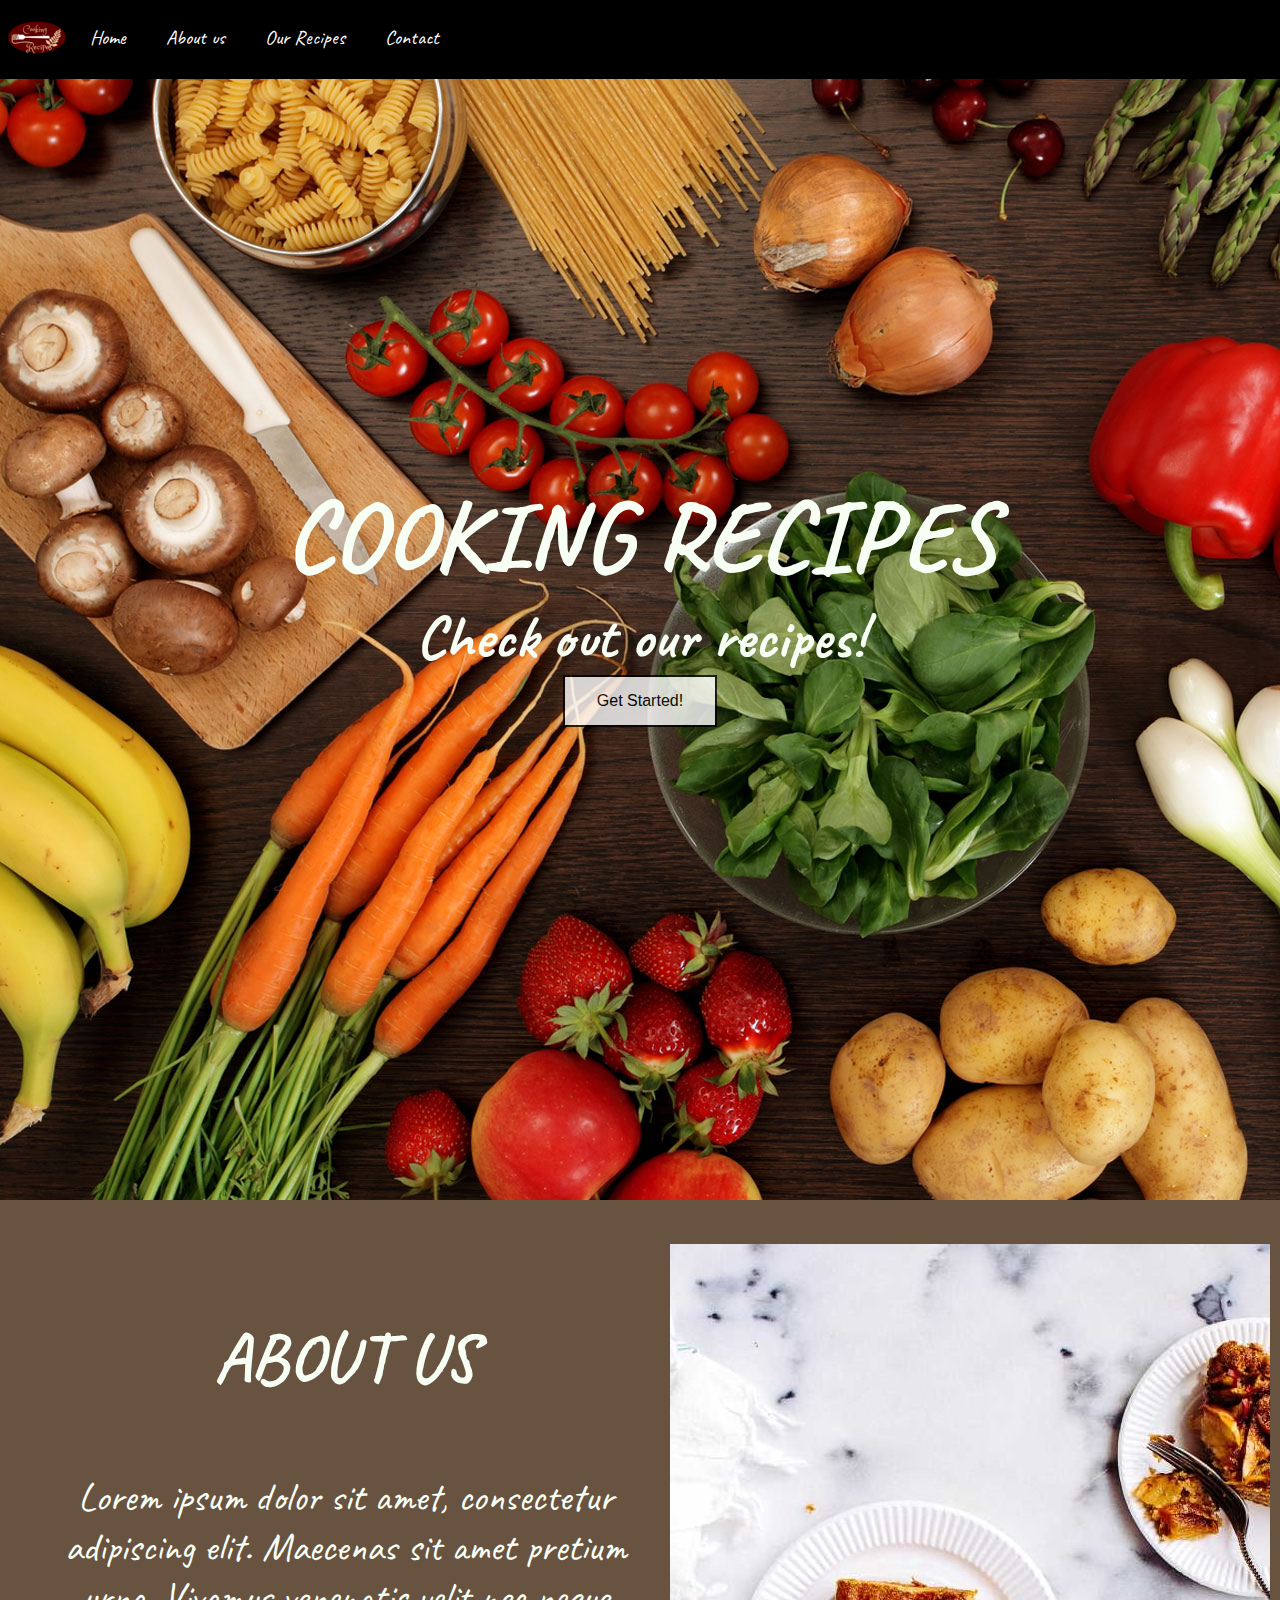
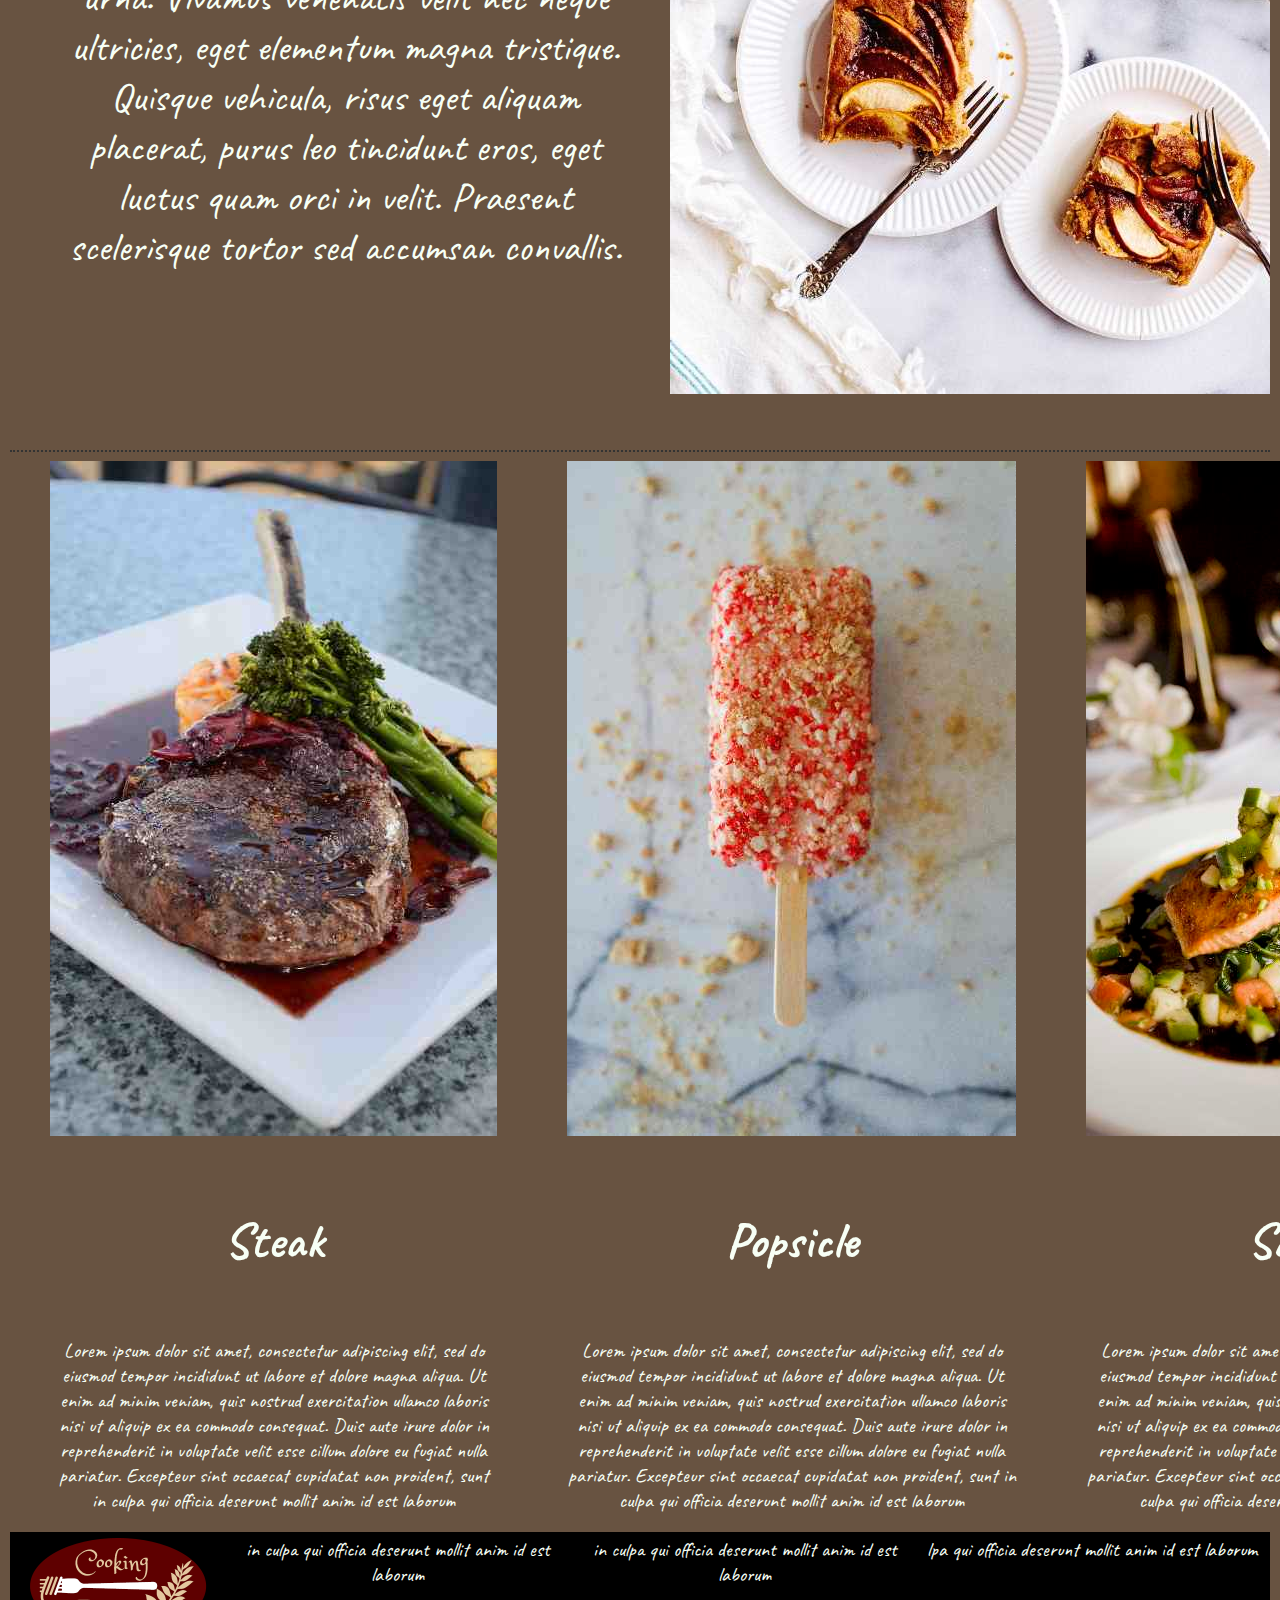
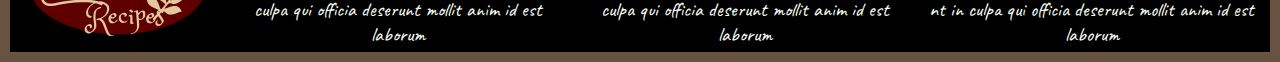
==== index.html @ 4cce7de4 "first commit" ====
<!DOCTYPE html>
<html lang="en">
    <title>Recipes</title>
    <head>
        <meta charset="UTF-8">
        <link rel="stylesheet" href="style.css">
        <link href="https://fonts.googleapis.com/css?family=Roboto+Condensed&display=swap" rel="stylesheet">
        <link href="https://fonts.googleapis.com/css?family=Caveat&display=swap" rel="stylesheet">
    </head>

    <body>
        <nav>
            <ul id="menu">
                <li>
                    <img src="images/logo1.png"/>
                </li>
                <li><a >Home</a></li>
                <li><a >About us</a></li>
                <li><a >Our Recipes</a></li>
                <li><a >Contact</a></li>
            </ul>
        </nav>
        <header>

            <h1>
                COOKING RECIPES
            </h1>
            <h2>
                Check out our recipes!
            </h2>
            <button id="started">
                Get Started!
            </button>
            
        </header>

        <section id="about">

            <div id="column">
                <h3>ABOUT US</h3>
                Lorem ipsum dolor sit amet, consectetur adipiscing elit. Maecenas sit amet pretium urna. Vivamus venenatis velit nec neque ultricies, eget elementum magna tristique. Quisque vehicula, risus eget aliquam placerat, purus leo tincidunt eros, eget luctus quam orci in velit. Praesent scelerisque tortor sed accumsan convallis.
            </div>
            <div id="column">
                <img src="images/about.jpg" />
            </div>
        </section>

        <section id="recipes">
                <div class="grid-item">
                    <img src="images/steak.jpg"/>
                    <h4>Steak</h4>
                    Lorem ipsum dolor sit amet, consectetur adipiscing elit, sed do eiusmod tempor incididunt ut labore et dolore magna aliqua. Ut enim ad minim veniam, quis nostrud exercitation ullamco laboris nisi ut aliquip ex ea commodo consequat. Duis aute irure dolor in reprehenderit in voluptate velit esse cillum dolore eu fugiat nulla pariatur. Excepteur sint occaecat cupidatat non proident, sunt in culpa qui officia deserunt mollit anim id est laborum
                </div>
                <div class="grid-item">
                        <img src="images/popsicle.jpg"/>
                    <h4>Popsicle</h4>
                    Lorem ipsum dolor sit amet, consectetur adipiscing elit, sed do eiusmod tempor incididunt ut labore et dolore magna aliqua. Ut enim ad minim veniam, quis nostrud exercitation ullamco laboris nisi ut aliquip ex ea commodo consequat. Duis aute irure dolor in reprehenderit in voluptate velit esse cillum dolore eu fugiat nulla pariatur. Excepteur sint occaecat cupidatat non proident, sunt in culpa qui officia deserunt mollit anim id est laborum
                </div>
                <div class="grid-item">
                        <img src="images/salmon.jpg"/>
                    <h4>Salmon</h4>
                    Lorem ipsum dolor sit amet, consectetur adipiscing elit, sed do eiusmod tempor incididunt ut labore et dolore magna aliqua. Ut enim ad minim veniam, quis nostrud exercitation ullamco laboris nisi ut aliquip ex ea commodo consequat. Duis aute irure dolor in reprehenderit in voluptate velit esse cillum dolore eu fugiat nulla pariatur. Excepteur sint occaecat cupidatat non proident, sunt in culpa qui officia deserunt mollit anim id est laborum
                </div>
         
            </section>

        <footer>
            <div class="grid-footer" id="logo">
                <img src="images/logo.png" />
            </div>
            <div class="grid-footer">
                     in culpa qui officia deserunt mollit anim id est laborum
            </div>
            <div class="grid-footer">
                    in culpa qui officia deserunt mollit anim id est laborum
            </div>
            <div class="grid-footer">
                    lpa qui officia deserunt mollit anim id est laborum
            </div>
            <div class="footer-row">
                    culpa qui officia deserunt mollit anim id est laborum
            </div>
            <div class="footer-row">
                    culpa qui officia deserunt mollit anim id est laborum
            </div>
            <div class="footer-row">
                    nt in culpa qui officia deserunt mollit anim id est laborum
            </div>
        </footer>
        
        


    </body>
</html>
---- style.css ----
header{
    width: 100%;
    height: 1200px;
    background-image: url("images/start.jpg");
    background-repeat: no-repeat;
    background-size: cover;
    display: flex;
    flex-direction: column;
    justify-content: center;
    align-items: center;
}

body{
  background-color: #685341;
  margin: auto;
  position: relative;
}


#menu {
    list-style-type: none;
    margin: 0;
    padding: 5px;
    overflow: hidden;
    background-color: black;
    position: fixed;
    top: 0;
    width: 100%;
    z-index: 1;
  }
  
#menu li{
    float: left;
  }
  
#menu li a {
    display: block;
    color:white;
    text-align: center;
    padding: 20px 20px;
    text-decoration: none;
    font-family: 'Caveat', cursive;
    font-size: 20px;
  }

#menu li a:hover {
    background-color:white;
    color: black;
    cursor: pointer;
}

h1{
  top: 50%;
  width: 100%;
  text-align: center;
  font-size: 100px;
  color: #f7fff5;
  font-family: 'Caveat', cursive;
  margin: 0;
}
h2{
  top: 60%;
  width: 100%;
  text-align: center;
  font-size: 60px;
  color: #f7fff5;
  font-family: 'Caveat', cursive;
  margin: 0;
}

#started {
  background-color: white;
  opacity: 0.8;
  color: black;
  border: 2px solid black;
  transition-duration: 0.4s;
  padding: 15px 32px;
  text-align: center;
  text-decoration: none;
  font-size: 16px;
  top: 70%;
  margin-left: auto;
  margin-right: auto;
}

#started:hover {
  background-color:#555555; 
  color: white;
  cursor: pointer;

}

#about{
  padding: 40px;
  height: 750px;
  margin:10px;
  align-content: center;
  display: grid;
  grid-template-columns: 50% 50%;
  grid-gap: 30px;
}

#column{
  text-align: center;
  font-family: 'Caveat', cursive;
  color: #f7fff5;
  font-size: 40px;
}


h3{
  font-size: 70px;
  font-family: 'Caveat', cursive;
  color: #f7fff5;
}



#recipes {
padding: 10px;
height: 1050px;
align-content: center;
display: grid;
grid-template-columns: auto auto auto;
grid-gap: 10px;
margin: 10px;
border-top: 2px dotted #333;
}

.grid-item{
  text-align: center;
  font-family: 'Caveat', cursive;
  color: #f7fff5;
  font-size: 20px;
  transition-duration: 0.4s;
  padding: 30px;
}

h4{
  font-family: 'Caveat', cursive;
  color: #f7fff5;
  font-size: 50px;
}

.grid-item:hover{
  background-color:#333; 
  cursor: pointer;
}

footer{
  height: 100px;
  position: relative;
  clear: both; 
  padding: 10px;
  margin: 10px;
  align-content: center;
  display: grid;
  grid-template-columns: auto auto auto auto;
  grid-gap: 10px;
  background-color: black;
  
}

.grid-footer{
  text-align: center;
  font-family: 'Caveat', cursive;
  color: #f7fff5;
  font-size: 20px;
}

#logo{
  grid-row: 1/3;
}

.footer-row{
  text-align: center;
  font-family: 'Caveat', cursive;
  color: #f7fff5;
  font-size: 20px;
}
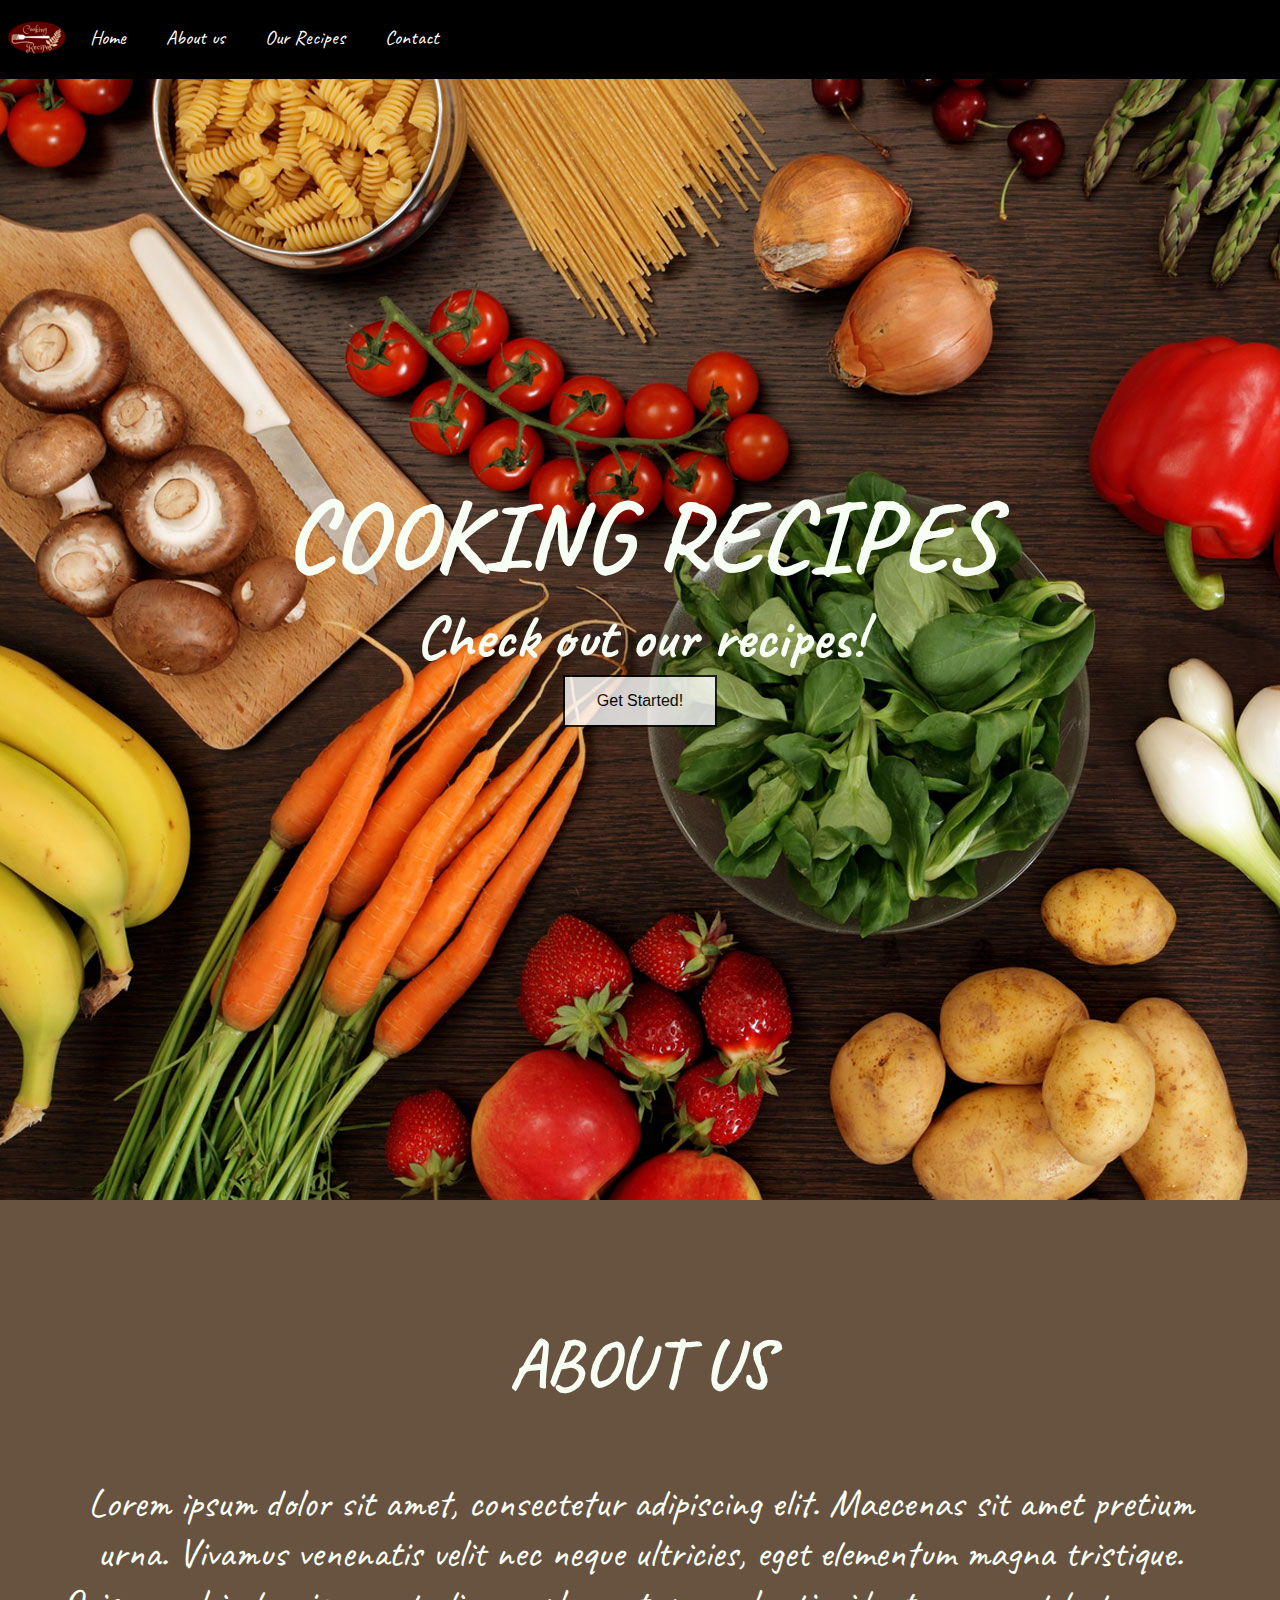
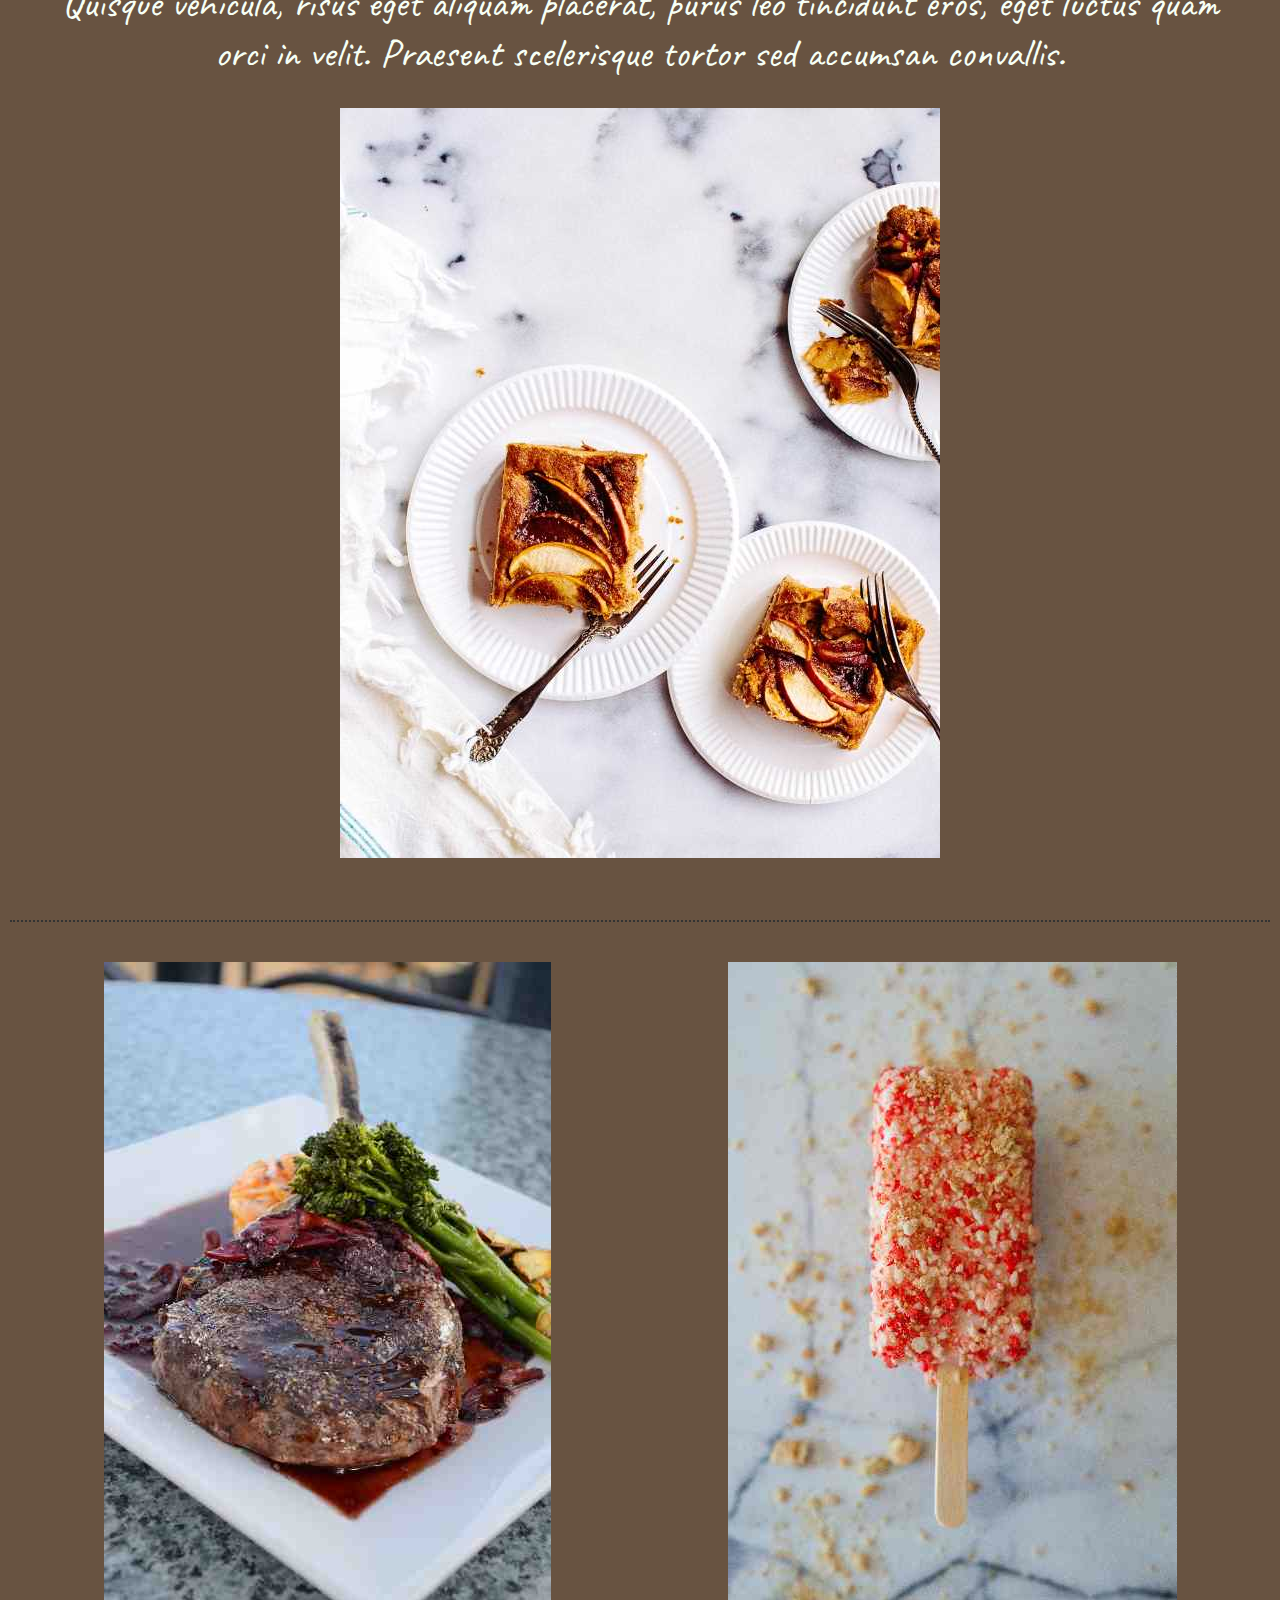
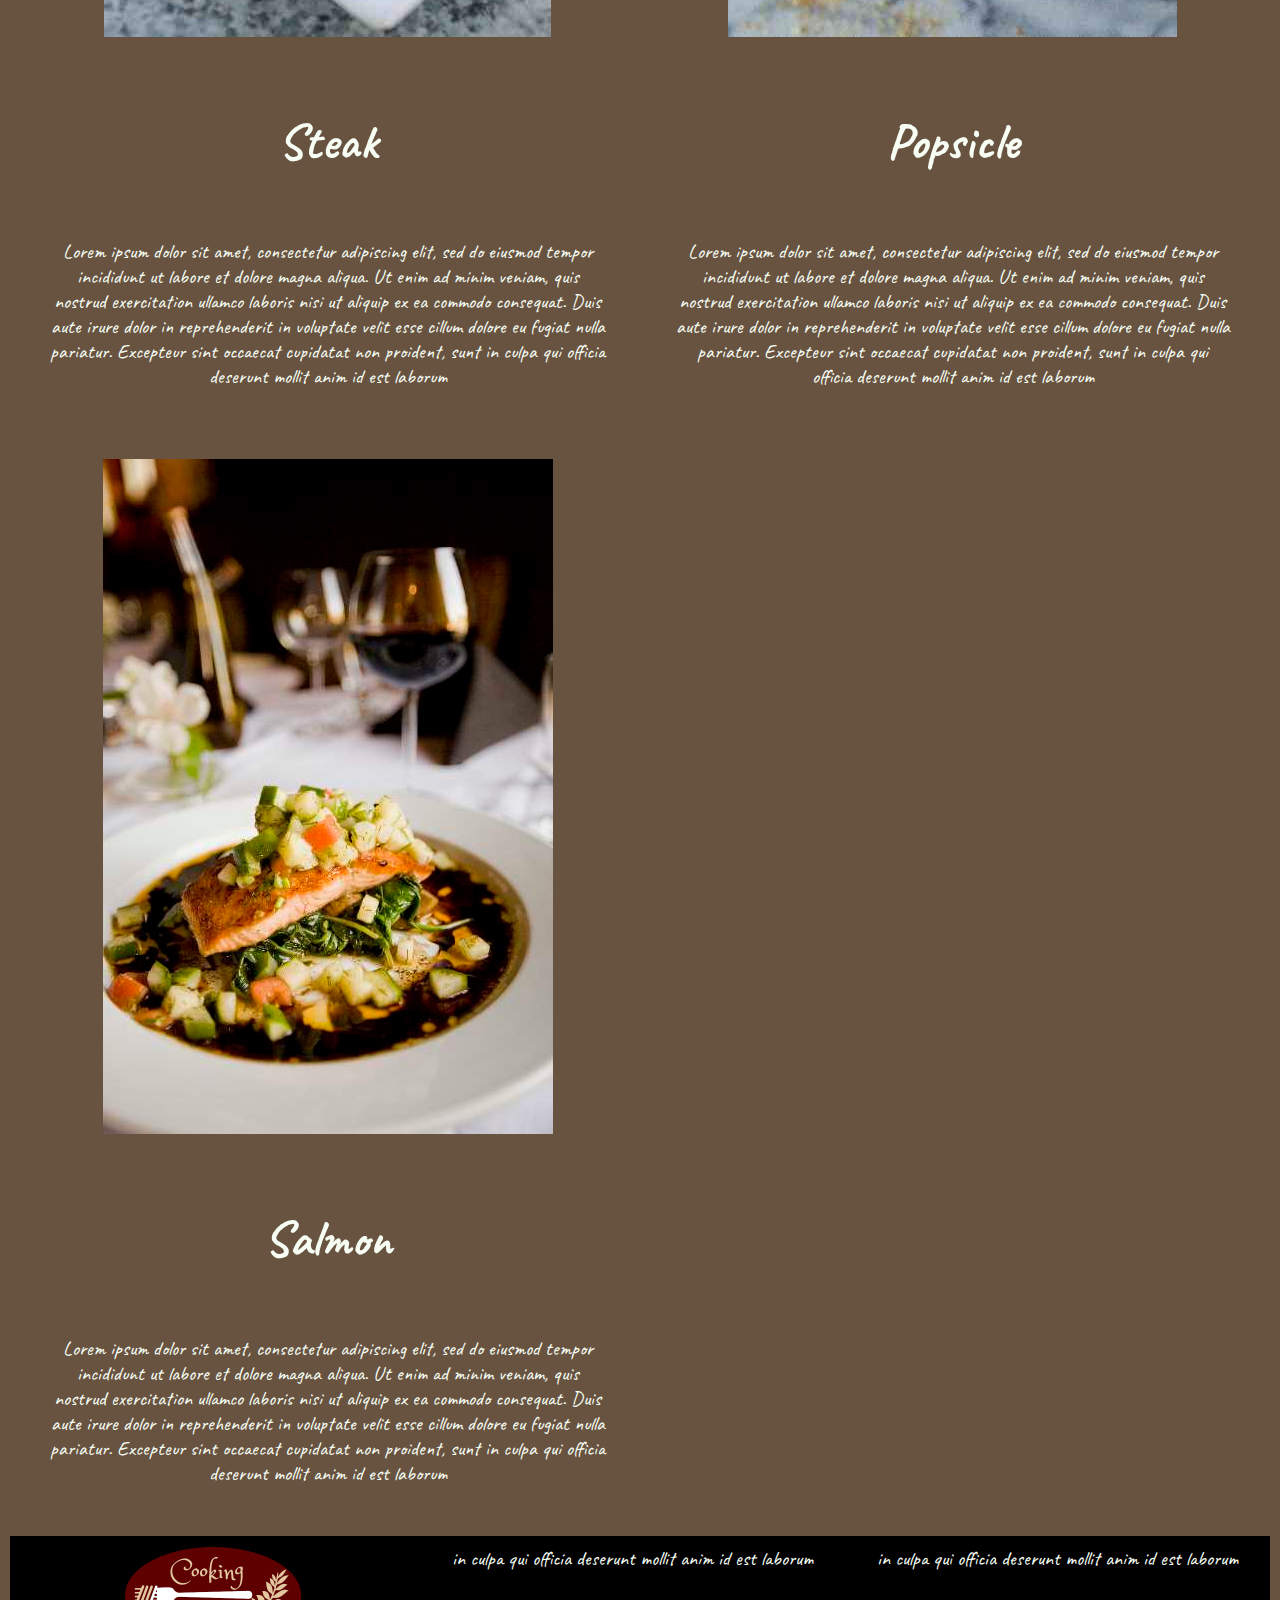
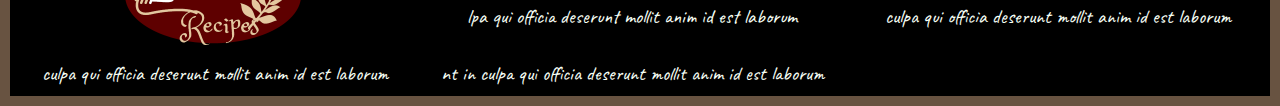
==== commit 7c450dbe: "media querry added" ====
--- a/index.html
+++ b/index.html
@@ -3,60 +3,61 @@
     <title>Recipes</title>
     <head>
         <meta charset="UTF-8">
-        <link rel="stylesheet" href="style.css">
+        <link rel="stylesheet"  href="style.css">
+
         <link href="https://fonts.googleapis.com/css?family=Roboto+Condensed&display=swap" rel="stylesheet">
         <link href="https://fonts.googleapis.com/css?family=Caveat&display=swap" rel="stylesheet">
     </head>
 
     <body>
         <nav>
-            <ul id="menu">
+            <ul class="menu">
                 <li>
                     <img src="images/logo1.png"/>
                 </li>
-                <li><a >Home</a></li>
-                <li><a >About us</a></li>
-                <li><a >Our Recipes</a></li>
-                <li><a >Contact</a></li>
+                <li><a  href="index.html#head">Home</a></li>
+                <li><a href="index.html#about1">About us</a></li>
+                <li><a href="index.html#recipes1">Our Recipes</a></li>
+                <li><a href="index.html#logo">Contact</a></li>
             </ul>
         </nav>
-        <header>
+        <header id="head">
 
-            <h1>
+            <h1 >
                 COOKING RECIPES
             </h1>
             <h2>
                 Check out our recipes!
             </h2>
-            <button id="started">
+            <button class="started" >
                 Get Started!
             </button>
             
         </header>
 
-        <section id="about">
+        <section class="about" id="about1">
 
-            <div id="column">
+            <div class="column1">
                 <h3>ABOUT US</h3>
                 Lorem ipsum dolor sit amet, consectetur adipiscing elit. Maecenas sit amet pretium urna. Vivamus venenatis velit nec neque ultricies, eget elementum magna tristique. Quisque vehicula, risus eget aliquam placerat, purus leo tincidunt eros, eget luctus quam orci in velit. Praesent scelerisque tortor sed accumsan convallis.
             </div>
-            <div id="column">
-                <img src="images/about.jpg" />
+            <div class="column1">
+                <img src="images/about.jpg" id="imgabout"/>
             </div>
         </section>
 
-        <section id="recipes">
-                <div class="grid-item">
+        <section class="recipes" id="recipes1">
+                <div class="recipe">
                     <img src="images/steak.jpg"/>
                     <h4>Steak</h4>
                     Lorem ipsum dolor sit amet, consectetur adipiscing elit, sed do eiusmod tempor incididunt ut labore et dolore magna aliqua. Ut enim ad minim veniam, quis nostrud exercitation ullamco laboris nisi ut aliquip ex ea commodo consequat. Duis aute irure dolor in reprehenderit in voluptate velit esse cillum dolore eu fugiat nulla pariatur. Excepteur sint occaecat cupidatat non proident, sunt in culpa qui officia deserunt mollit anim id est laborum
                 </div>
-                <div class="grid-item">
+                <div class="recipe">
                         <img src="images/popsicle.jpg"/>
                     <h4>Popsicle</h4>
                     Lorem ipsum dolor sit amet, consectetur adipiscing elit, sed do eiusmod tempor incididunt ut labore et dolore magna aliqua. Ut enim ad minim veniam, quis nostrud exercitation ullamco laboris nisi ut aliquip ex ea commodo consequat. Duis aute irure dolor in reprehenderit in voluptate velit esse cillum dolore eu fugiat nulla pariatur. Excepteur sint occaecat cupidatat non proident, sunt in culpa qui officia deserunt mollit anim id est laborum
                 </div>
-                <div class="grid-item">
+                <div class="recipe">
                         <img src="images/salmon.jpg"/>
                     <h4>Salmon</h4>
                     Lorem ipsum dolor sit amet, consectetur adipiscing elit, sed do eiusmod tempor incididunt ut labore et dolore magna aliqua. Ut enim ad minim veniam, quis nostrud exercitation ullamco laboris nisi ut aliquip ex ea commodo consequat. Duis aute irure dolor in reprehenderit in voluptate velit esse cillum dolore eu fugiat nulla pariatur. Excepteur sint occaecat cupidatat non proident, sunt in culpa qui officia deserunt mollit anim id est laborum
@@ -77,13 +78,13 @@
             <div class="grid-footer">
                     lpa qui officia deserunt mollit anim id est laborum
             </div>
-            <div class="footer-row">
+            <div class="grid-footer">
                     culpa qui officia deserunt mollit anim id est laborum
             </div>
-            <div class="footer-row">
+            <div class="grid-footer">
                     culpa qui officia deserunt mollit anim id est laborum
             </div>
-            <div class="footer-row">
+            <div class="grid-footer">
                     nt in culpa qui officia deserunt mollit anim id est laborum
             </div>
         </footer>
--- a/style.css
+++ b/style.css
@@ -17,7 +17,7 @@
 }
 
 
-#menu {
+.menu {
     list-style-type: none;
     margin: 0;
     padding: 5px;
@@ -29,11 +29,11 @@
     z-index: 1;
   }
   
-#menu li{
+.menu li{
     float: left;
   }
   
-#menu li a {
+.menu li a {
     display: block;
     color:white;
     text-align: center;
@@ -43,7 +43,7 @@
     font-size: 20px;
   }
 
-#menu li a:hover {
+.menu li a:hover {
     background-color:white;
     color: black;
     cursor: pointer;
@@ -68,7 +68,7 @@
   margin: 0;
 }
 
-#started {
+.started {
   background-color: white;
   opacity: 0.8;
   color: black;
@@ -83,16 +83,15 @@
   margin-right: auto;
 }
 
-#started:hover {
+.started:hover {
   background-color:#555555; 
   color: white;
   cursor: pointer;
 
 }
 
-#about{
+.about{
   padding: 40px;
-  height: 750px;
   margin:10px;
   align-content: center;
   display: grid;
@@ -100,7 +99,7 @@
   grid-gap: 30px;
 }
 
-#column{
+.column1{
   text-align: center;
   font-family: 'Caveat', cursive;
   color: #f7fff5;
@@ -116,9 +115,8 @@
 
 
 
-#recipes {
+.recipes {
 padding: 10px;
-height: 1050px;
 align-content: center;
 display: grid;
 grid-template-columns: auto auto auto;
@@ -127,7 +125,7 @@
 border-top: 2px dotted #333;
 }
 
-.grid-item{
+.recipe{
   text-align: center;
   font-family: 'Caveat', cursive;
   color: #f7fff5;
@@ -142,15 +140,12 @@
   font-size: 50px;
 }
 
-.grid-item:hover{
+.recipe:hover{
   background-color:#333; 
   cursor: pointer;
 }
 
 footer{
-  height: 100px;
-  position: relative;
-  clear: both; 
   padding: 10px;
   margin: 10px;
   align-content: center;
@@ -172,10 +167,19 @@
   grid-row: 1/3;
 }
 
-.footer-row{
-  text-align: center;
-  font-family: 'Caveat', cursive;
-  color: #f7fff5;
-  font-size: 20px;
+ 
+
+@media screen and (max-width: 1500px)
+{
+  .about{grid-template-columns: auto;}
+
+  .recipes{grid-template-columns: auto auto;}
+
+  footer{grid-template-columns: auto auto auto;}
 }
 
+@media screen and (max-width: 1000px){
+  .recipes{grid-template-columns: auto;}
+
+  footer{grid-template-columns: auto auto;}
+}